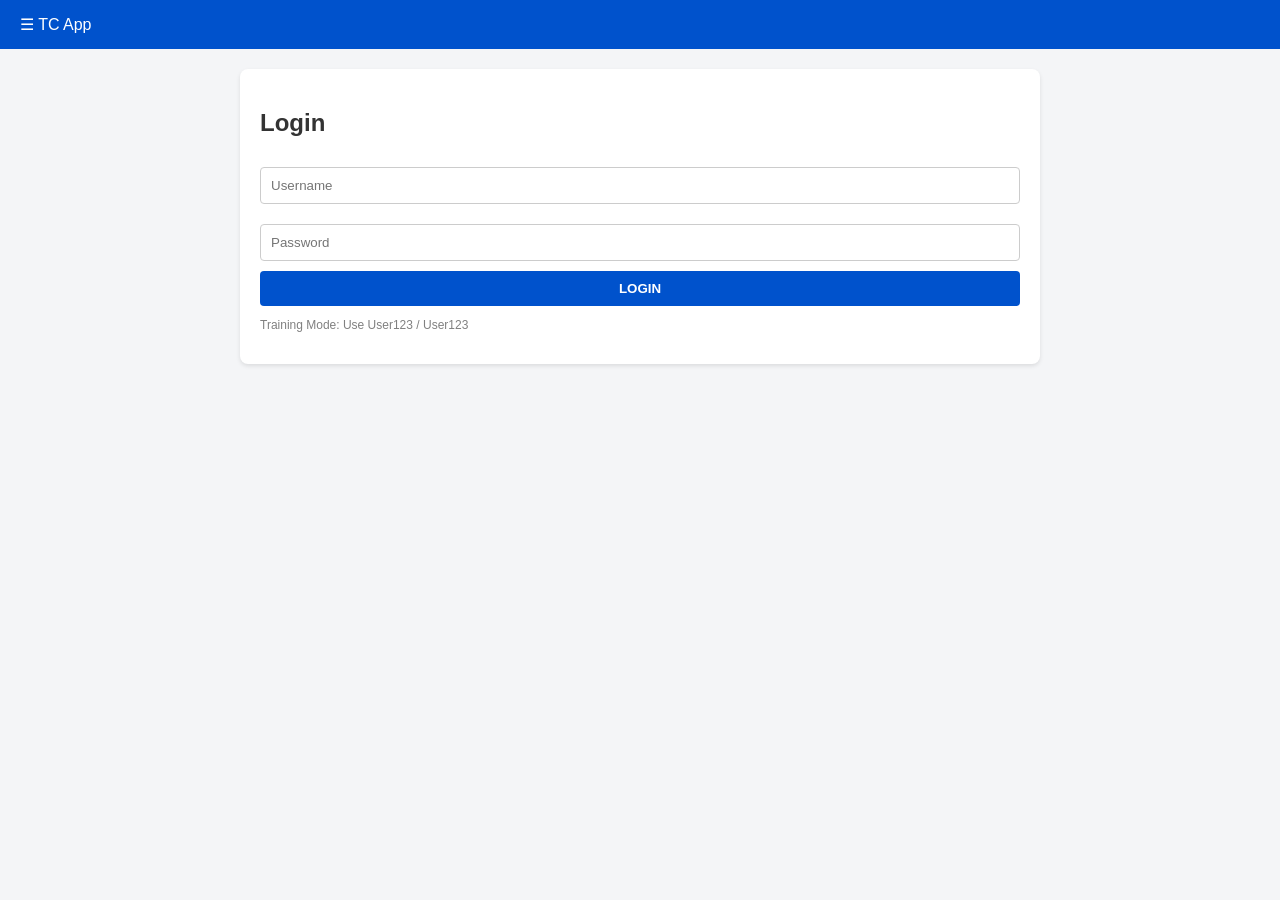
==== index.html @ 325461ef "Create index.html" ====
<!DOCTYPE html>
<html lang="en">
<head>
    <title>TC App - Login</title>
    <link rel="stylesheet" href="css/style.css">
</head>
<body>
    <div class="header">
        <div>☰ TC App</div>
    </div>
    <div class="container">
        <div class="card">
            <h2>Login</h2>
            <form onsubmit="handleLogin(event)">
                <input type="text" id="username" placeholder="Username" required>
                <input type="password" id="password" placeholder="Password" required>
                <button type="submit" class="btn btn-blue" style="width: 100%;">LOGIN</button>
            </form>
            <p style="font-size: 12px; color: gray;">Training Mode: Use User123 / User123</p>
        </div>
    </div>
    <script src="js/data.js"></script>
    <script src="js/app.js"></script>
</body>
</html>
---- css/style.css ----
:root {
    --tc-blue: #0052cc;
    --tc-pink: #e91e63;
    --tc-light-green: #e8f5e9;
    --tc-bg: #f4f5f7;
    --text-dark: #333;
}

body {
    font-family: Arial, sans-serif;
    margin: 0;
    background-color: var(--tc-bg);
    color: var(--text-dark);
}

/* Header */
.header {
    background-color: var(--tc-blue);
    color: white;
    padding: 15px 20px;
    display: flex;
    justify-content: space-between;
    align-items: center;
}

.header a { color: white; text-decoration: none; font-size: 14px; }

/* Containers */
.container { padding: 20px; max-width: 800px; margin: 0 auto; }
.card { background: white; padding: 20px; border-radius: 8px; box-shadow: 0 2px 4px rgba(0,0,0,0.1); }

/* Breadcrumbs & Tabs */
.breadcrumbs { font-size: 12px; color: #666; margin-bottom: 15px; }
.tabs { display: flex; gap: 20px; margin-bottom: 20px; border-bottom: 2px solid #ddd; padding-bottom: 10px; }
.tab.active { color: var(--tc-pink); font-weight: bold; }

/* Buttons */
.btn { padding: 10px 15px; border: none; border-radius: 4px; cursor: pointer; font-weight: bold; color: white; }
.btn-blue { background-color: var(--tc-blue); }
.btn-pink { background-color: var(--tc-pink); }
.btn-pink:hover { background-color: #d81557; }

/* Inputs */
input, select { padding: 10px; width: 100%; margin: 10px 0; border: 1px solid #ccc; border-radius: 4px; box-sizing: border-box; }

/* Tables */
.data-table { width: 100%; border-collapse: collapse; margin-top: 10px; }
.data-table th, .data-table td { border: 1px solid #ddd; padding: 8px; text-align: left; }
.data-table tr:nth-child(even) { background-color: var(--tc-light-green); }

/* Progress Bar */
.progress-container { width: 100%; background-color: #e0e0e0; border-radius: 4px; margin: 10px 0; }
.progress-bar { height: 10px; background-color: #4caf50; border-radius: 4px; width: 0%; transition: width 0.3s; }
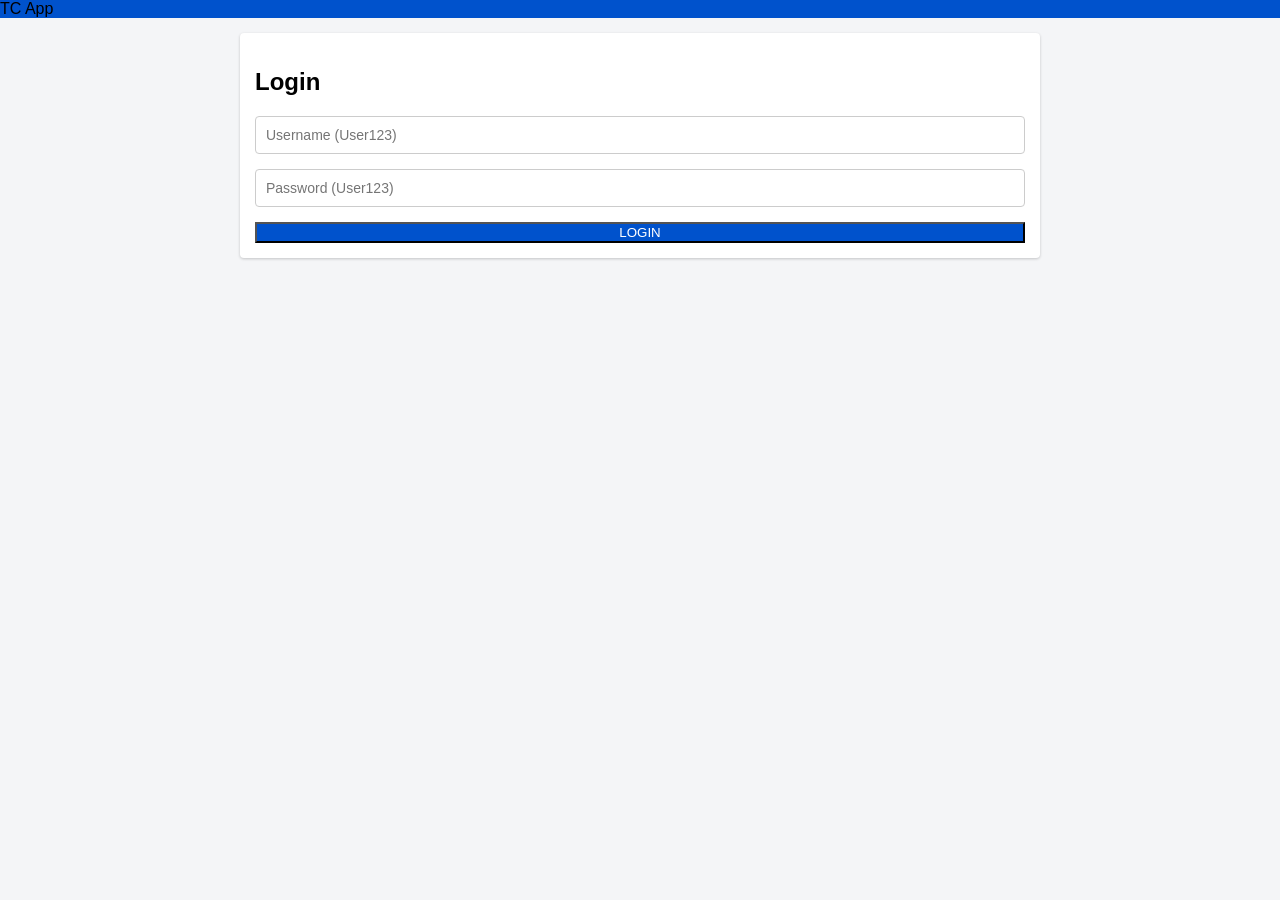
==== commit 273005bf: "Update index.html" ====
--- a/index.html
+++ b/index.html
@@ -2,24 +2,37 @@
 <html lang="en">
 <head>
     <title>TC App - Login</title>
+    <meta name="viewport" content="width=device-width, initial-scale=1.0">
+    <link rel="stylesheet" href="https://fonts.googleapis.com/icon?family=Material+Icons">
+    <link rel="stylesheet" href="https://code.getmdl.io/1.3.0/material.indigo-pink.min.css">
     <link rel="stylesheet" href="css/style.css">
 </head>
 <body>
-    <div class="header">
-        <div>☰ TC App</div>
+    <div class="mdl-layout mdl-layout--fixed-header">
+        <header class="mdl-layout__header"><div class="mdl-layout__header-row"><span class="mdl-layout-title">TC App</span></div></header>
+        <main class="mdl-layout__content">
+            <div class="page-content">
+                <div class="card">
+                    <h2>Login</h2>
+                    <form onsubmit="handleLogin(event)">
+                        <input type="text" id="user" class="tc-input" placeholder="Username (User123)" required>
+                        <input type="password" id="pass" class="tc-input" placeholder="Password (User123)" required>
+                        <button type="submit" class="mdl-button mdl-js-button mdl-button--raised tc-btn-blue">LOGIN</button>
+                    </form>
+                </div>
+            </div>
+        </main>
     </div>
-    <div class="container">
-        <div class="card">
-            <h2>Login</h2>
-            <form onsubmit="handleLogin(event)">
-                <input type="text" id="username" placeholder="Username" required>
-                <input type="password" id="password" placeholder="Password" required>
-                <button type="submit" class="btn btn-blue" style="width: 100%;">LOGIN</button>
-            </form>
-            <p style="font-size: 12px; color: gray;">Training Mode: Use User123 / User123</p>
-        </div>
-    </div>
-    <script src="js/data.js"></script>
-    <script src="js/app.js"></script>
+    <script>
+        function handleLogin(e) {
+            e.preventDefault();
+            if(document.getElementById('user').value === 'User123') {
+                sessionStorage.setItem('tcUser', 'User123');
+                window.location.href = 'location.html';
+            } else {
+                alert("Invalid Credentials. Use User123.");
+            }
+        }
+    </script>
 </body>
 </html>
--- a/css/style.css
+++ b/css/style.css
@@ -1,53 +1,20 @@
-:root {
-    --tc-blue: #0052cc;
-    --tc-pink: #e91e63;
-    --tc-light-green: #e8f5e9;
-    --tc-bg: #f4f5f7;
-    --text-dark: #333;
-}
+body { background-color: #f4f5f7; margin: 0; font-family: Arial, sans-serif; }
+.mdl-layout__header { background-color: #0052cc !important; }
+.page-content { padding: 15px; max-width: 800px; margin: 0 auto; }
+.card { background: white; padding: 15px; border-radius: 4px; box-shadow: 0 1px 3px rgba(0,0,0,0.2); margin-bottom: 20px;}
 
-body {
-    font-family: Arial, sans-serif;
-    margin: 0;
-    background-color: var(--tc-bg);
-    color: var(--text-dark);
-}
+/* Buttons & Inputs */
+.tc-input { width: 100%; padding: 10px; border: 1px solid #ccc; border-radius: 4px; font-size: 14px; margin-bottom: 15px; box-sizing: border-box;}
+.tc-btn-blue { background-color: #0052cc !important; color: white !important; width: 100%; }
+.tc-btn-pink { background-color: #e91e63 !important; color: white !important; }
 
-/* Header */
-.header {
-    background-color: var(--tc-blue);
-    color: white;
-    padding: 15px 20px;
-    display: flex;
-    justify-content: space-between;
-    align-items: center;
-}
+/* Lists & Tables */
+.list-item { padding: 15px; border-bottom: 1px solid #eee; cursor: pointer; font-size: 16px; }
+.list-item:hover { background-color: #f9f9f9; }
+.data-table { width: 100%; border-collapse: collapse; font-size: 14px; }
+.data-table th, .data-table td { border-bottom: 1px solid #eee; padding: 10px; text-align: left; }
+.data-table a { color: #0052cc; text-decoration: none; font-weight: bold; }
 
-.header a { color: white; text-decoration: none; font-size: 14px; }
-
-/* Containers */
-.container { padding: 20px; max-width: 800px; margin: 0 auto; }
-.card { background: white; padding: 20px; border-radius: 8px; box-shadow: 0 2px 4px rgba(0,0,0,0.1); }
-
-/* Breadcrumbs & Tabs */
-.breadcrumbs { font-size: 12px; color: #666; margin-bottom: 15px; }
-.tabs { display: flex; gap: 20px; margin-bottom: 20px; border-bottom: 2px solid #ddd; padding-bottom: 10px; }
-.tab.active { color: var(--tc-pink); font-weight: bold; }
-
-/* Buttons */
-.btn { padding: 10px 15px; border: none; border-radius: 4px; cursor: pointer; font-weight: bold; color: white; }
-.btn-blue { background-color: var(--tc-blue); }
-.btn-pink { background-color: var(--tc-pink); }
-.btn-pink:hover { background-color: #d81557; }
-
-/* Inputs */
-input, select { padding: 10px; width: 100%; margin: 10px 0; border: 1px solid #ccc; border-radius: 4px; box-sizing: border-box; }
-
-/* Tables */
-.data-table { width: 100%; border-collapse: collapse; margin-top: 10px; }
-.data-table th, .data-table td { border: 1px solid #ddd; padding: 8px; text-align: left; }
-.data-table tr:nth-child(even) { background-color: var(--tc-light-green); }
-
-/* Progress Bar */
-.progress-container { width: 100%; background-color: #e0e0e0; border-radius: 4px; margin: 10px 0; }
-.progress-bar { height: 10px; background-color: #4caf50; border-radius: 4px; width: 0%; transition: width 0.3s; }
+/* Breadcrumbs & Accordions */
+.breadcrumbs { font-size: 12px; color: #555; margin-bottom: 15px; display: flex; align-items: center; flex-wrap: wrap;}
+.breadcrumbs i { font-size: 14px; margin: 0 4px; }
